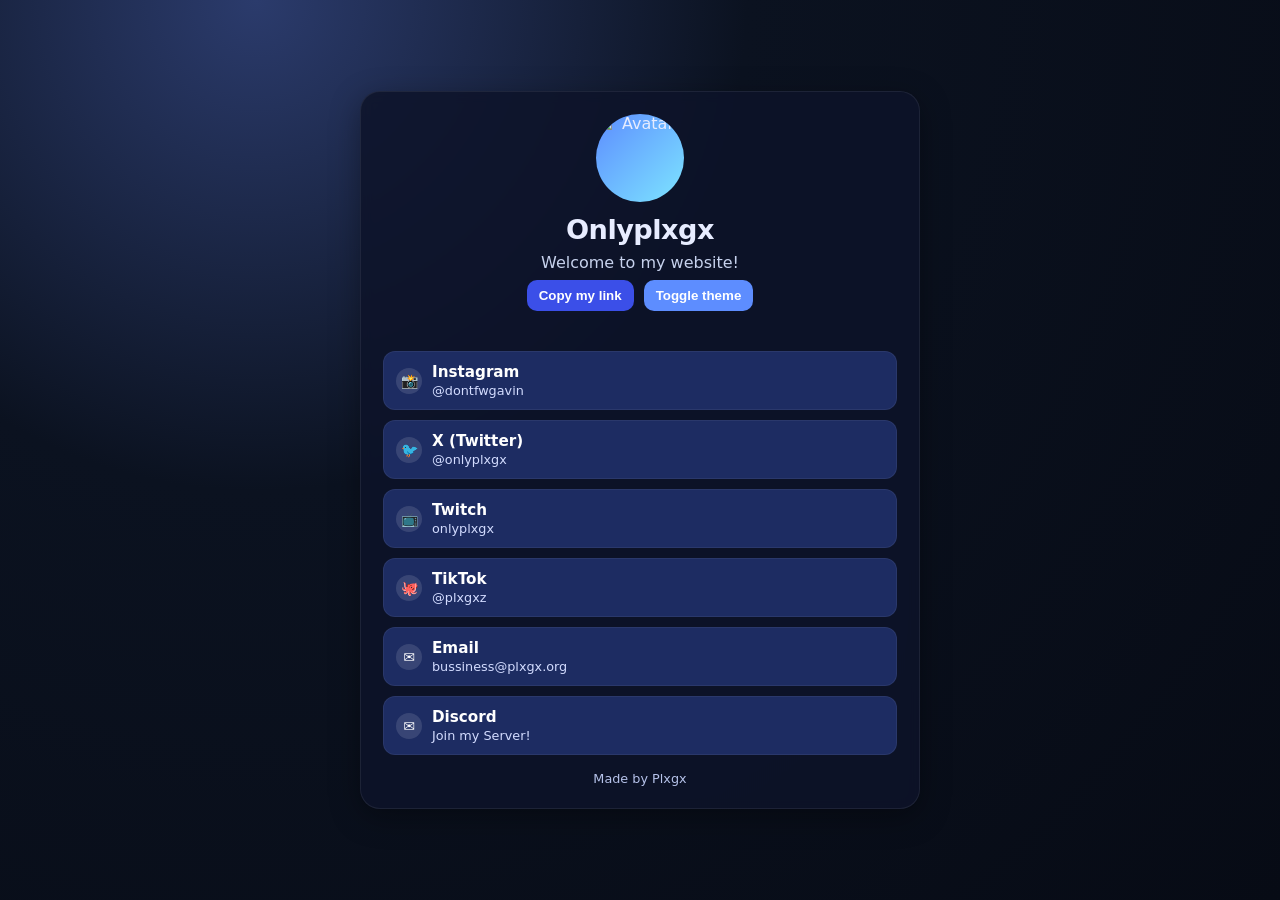
==== index.html @ 9d94a22b "Add initial index.html with layout and styles This HTML file includes a simple webpage structure wit" ====
<!doctype html>
<html lang="en">
<head>
  <meta charset="UTF-8">
  <meta name="viewport" content="width=device-width, initial-scale=1.0">
  <title>Plxgx</title>
  <style>
    :root { --bg: #0b1220; --card: #111b33; --text: #e7ecff; --muted: #b8c3e1; --accent: #5d8dff; --shadow: 0 8px 30px rgba(0,0,0,0.35); }
    * { box-sizing: border-box; margin:0; padding:0; }
    body { min-height:100vh; font-family: Inter, system-ui, -apple-system, Segoe UI, Roboto, Arial, sans-serif; background: radial-gradient(circle at 20% 0%, #2b3b6c 0%, var(--bg) 36%, #070b15 100%); color: var(--text); display:grid; place-items:center; padding:16px; }
    .page { width:min(100%,560px); background:rgba(13,19,42,.85); border:1px solid rgba(255,255,255,.07); border-radius:20px; padding:22px; box-shadow:var(--shadow); backdrop-filter: blur(6px); }
    .header { text-align:center; margin-bottom:18px; }
    .avatar { width:88px; height:88px; border-radius:50%; margin:0 auto 12px; background:linear-gradient(135deg,#5d8dff,#7de5ff); display:grid; place-items:center; overflow:hidden; }
    .avatar img { width:100%; height:100%; object-fit:cover; border-radius:50%; }
    h1 { margin:0; font-size:1.7rem; letter-spacing:-.02em; }
    p { margin:8px 0 0; color:#c7d2ed; }
    .links { margin-top:16px; display:grid; gap:10px; }
    .link-item { display:flex; align-items:center; gap:10px; border-radius:12px; text-decoration:none; color:#fff; background:#1d2c62; border:1px solid rgba(255,255,255,.06); padding:11px 12px; transition:.16s ease; }
    .link-item:hover { background:#2d437c; transform:translateY(-1px); border-color: rgba(255,255,255,.2); }
    .link-icon { width:26px; height:26px; border-radius:999px; background:rgba(255,255,255,.12); display:grid; place-items:center; font-size:14px; }
    .link-meta { display:flex; flex-direction:column; }
    .link-title { font-weight:600; font-size:.95rem; }
    .link-subtitle { font-size:.8rem; color:#d3dcff; margin-top:2px; }
    .footer { margin-top:16px; text-align:center; font-size:.8rem; color:#b6c2ea; }
    .actions { display:flex; justify-content:center; gap:10px; margin-top:8px; flex-wrap:wrap; }
    .btn { border:none; border-radius:10px; padding:8px 12px; font-weight:600; cursor:pointer; color:#fff; background:#3b4fe8; transition:.15s ease; }
    .btn:hover { filter:brightness(1.05); }
    .toggle { background:#5d8dff; }
    .copied { margin-top:8px; text-align:center; color:#9cdbff; font-size:.83rem; min-height:1.1em; }
    @media (max-width:480px){ .page{ padding:16px;} h1{font-size:1.5rem;} }
  </style>
</head>
<body>
  <main class="page">
    <section class="header">
      <div class="avatar"><img src="https://cdn.discordapp.com/avatars/1298026435188883509/ef6f4af1ed00c6dbfc6df4c598f5a835.png" alt="Avatar"></div>
      <h1>Onlyplxgx</h1>
      <p>Welcome to my website!</p>
      <div class="actions">
        <button class="btn" id="copyLinkBtn">Copy my link</button>
        <button class="btn toggle" id="themeToggle">Toggle theme</button>
      </div>
      <div class="copied" id="copyStatus"></div>
    </section>
    <section class="links">
      <a class="link-item" href="https://instagram.com/dontfwgavin" target="_blank" rel="noopener noreferrer"><span class="link-icon">📸</span><div class="link-meta"><span class="link-title">Instagram</span><span class="link-subtitle">@dontfwgavin</span></div></a>
      <a class="link-item" href="https://twitter.com/onlyplxgx" target="_blank" rel="noopener noreferrer"><span class="link-icon">🐦</span><div class="link-meta"><span class="link-title">X (Twitter)</span><span class="link-subtitle">@onlyplxgx</span></div></a>
      <a class="link-item" href="https://twitch.tv/onlyplxgx" target="_blank" rel="noopener noreferrer"><span class="link-icon">📺</span><div class="link-meta"><span class="link-title">Twitch</span><span class="link-subtitle">onlyplxgx</span></div></a>
      <a class="link-item" href="https://www.tiktok.com/@plxgxz" target="_blank" rel="noopener noreferrer"><span class="link-icon">🐙</span><div class="link-meta"><span class="link-title">TikTok</span><span class="link-subtitle">@plxgxz</span></div></a>
      <a class="link-item" href="mailto:bussiness@plxgx.org" target="_blank" rel="noopener noreferrer"><span class="link-icon">✉️</span><div class="link-meta"><span class="link-title">Email</span><span class="link-subtitle">bussiness@plxgx.org</span></div></a>
      <a class="link-item" href="https://discord.gg/JPpCv57PzC" target="_blank" rel="noopener noreferrer"><span class="link-icon">✉️</span><div class="link-meta"><span class="link-title">Discord</span><span class="link-subtitle">Join my Server!</span></div></a>
    </section>
    <div class="footer">Made by Plxgx </div>
  </main>
  <script>
    const copyBtn = document.getElementById('copyLinkBtn');
    const status = document.getElementById('copyStatus');
    const themeBtn = document.getElementById('themeToggle');
    copyBtn?.addEventListener('click', async () => {
      try {
        await navigator.clipboard.writeText(window.location.href);
        status.textContent = 'Link copied to clipboard ✓';
      } catch (e) {
        status.textContent = 'Copy failed; please copy manually.';
      }
      setTimeout(() => { status.textContent = ''; }, 1800);
    });
    themeBtn?.addEventListener('click', () => {
      document.body.classList.toggle('light');
      if (document.body.classList.contains('light')) {
        document.documentElement.style.setProperty('--bg', '#f4f6ff');
        document.documentElement.style.setProperty('--text', '#0d1631');
        document.documentElement.style.setProperty('--card', '#ffffff');
      } else {
        document.documentElement.style.setProperty('--bg', '#0b1220');
        document.documentElement.style.setProperty('--text', '#e7ecff');
        document.documentElement.style.setProperty('--card', '#111b33');
      }
    });
  </script>
</body>
</html>
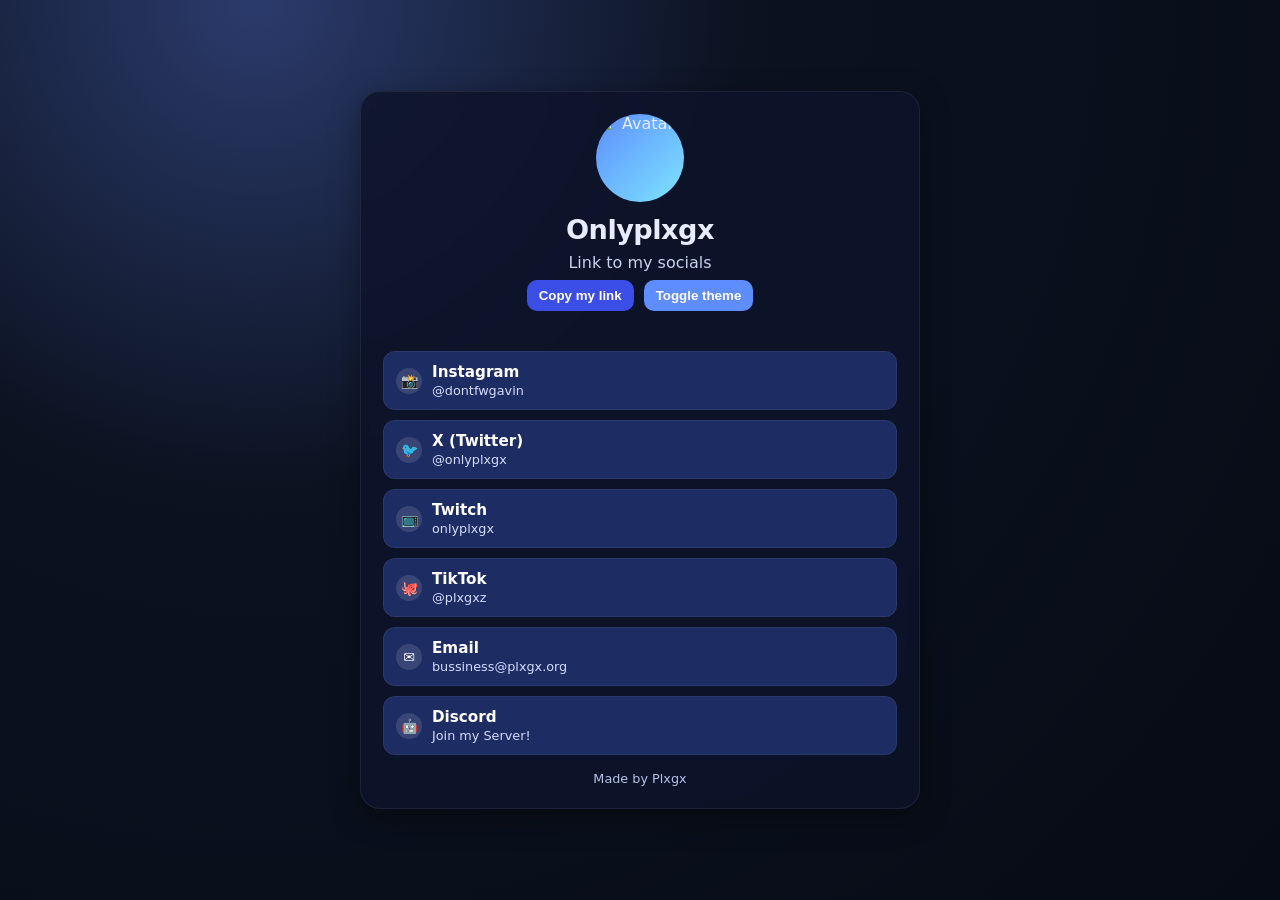
==== commit 1ecff8dc: "Update welcome message and Discord link icon" ====
--- a/index.html
+++ b/index.html
@@ -35,7 +35,7 @@
     <section class="header">
       <div class="avatar"><img src="https://cdn.discordapp.com/avatars/1298026435188883509/ef6f4af1ed00c6dbfc6df4c598f5a835.png" alt="Avatar"></div>
       <h1>Onlyplxgx</h1>
-      <p>Welcome to my website!</p>
+      <p>Link to my socials</p>
       <div class="actions">
         <button class="btn" id="copyLinkBtn">Copy my link</button>
         <button class="btn toggle" id="themeToggle">Toggle theme</button>
@@ -48,7 +48,7 @@
       <a class="link-item" href="https://twitch.tv/onlyplxgx" target="_blank" rel="noopener noreferrer"><span class="link-icon">📺</span><div class="link-meta"><span class="link-title">Twitch</span><span class="link-subtitle">onlyplxgx</span></div></a>
       <a class="link-item" href="https://www.tiktok.com/@plxgxz" target="_blank" rel="noopener noreferrer"><span class="link-icon">🐙</span><div class="link-meta"><span class="link-title">TikTok</span><span class="link-subtitle">@plxgxz</span></div></a>
       <a class="link-item" href="mailto:bussiness@plxgx.org" target="_blank" rel="noopener noreferrer"><span class="link-icon">✉️</span><div class="link-meta"><span class="link-title">Email</span><span class="link-subtitle">bussiness@plxgx.org</span></div></a>
-      <a class="link-item" href="https://discord.gg/JPpCv57PzC" target="_blank" rel="noopener noreferrer"><span class="link-icon">✉️</span><div class="link-meta"><span class="link-title">Discord</span><span class="link-subtitle">Join my Server!</span></div></a>
+      <a class="link-item" href="https://discord.gg/JPpCv57PzC" target="_blank" rel="noopener noreferrer"><span class="link-icon">🤖</span><div class="link-meta"><span class="link-title">Discord</span><span class="link-subtitle">Join my Server!</span></div></a>
     </section>
     <div class="footer">Made by Plxgx </div>
   </main>
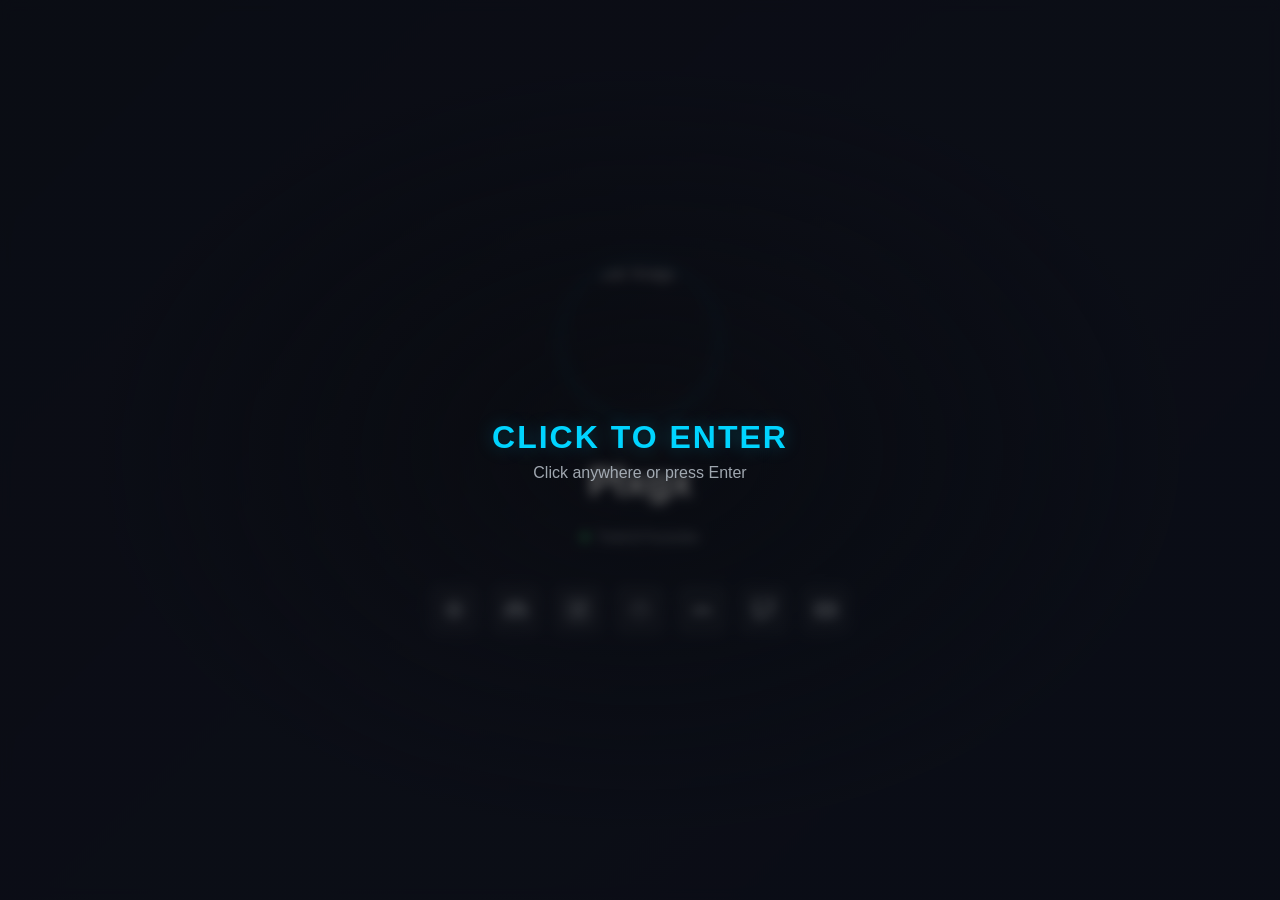
==== commit 69e92116: "Refactor index.html structure and styles" ====
--- a/index.html
+++ b/index.html
@@ -1,82 +1,59 @@
-<!doctype html>
+<!DOCTYPE html>
 <html lang="en">
 <head>
-  <meta charset="UTF-8">
-  <meta name="viewport" content="width=device-width, initial-scale=1.0">
-  <title>Plxgx</title>
-  <style>
-    :root { --bg: #0b1220; --card: #111b33; --text: #e7ecff; --muted: #b8c3e1; --accent: #5d8dff; --shadow: 0 8px 30px rgba(0,0,0,0.35); }
-    * { box-sizing: border-box; margin:0; padding:0; }
-    body { min-height:100vh; font-family: Inter, system-ui, -apple-system, Segoe UI, Roboto, Arial, sans-serif; background: radial-gradient(circle at 20% 0%, #2b3b6c 0%, var(--bg) 36%, #070b15 100%); color: var(--text); display:grid; place-items:center; padding:16px; }
-    .page { width:min(100%,560px); background:rgba(13,19,42,.85); border:1px solid rgba(255,255,255,.07); border-radius:20px; padding:22px; box-shadow:var(--shadow); backdrop-filter: blur(6px); }
-    .header { text-align:center; margin-bottom:18px; }
-    .avatar { width:88px; height:88px; border-radius:50%; margin:0 auto 12px; background:linear-gradient(135deg,#5d8dff,#7de5ff); display:grid; place-items:center; overflow:hidden; }
-    .avatar img { width:100%; height:100%; object-fit:cover; border-radius:50%; }
-    h1 { margin:0; font-size:1.7rem; letter-spacing:-.02em; }
-    p { margin:8px 0 0; color:#c7d2ed; }
-    .links { margin-top:16px; display:grid; gap:10px; }
-    .link-item { display:flex; align-items:center; gap:10px; border-radius:12px; text-decoration:none; color:#fff; background:#1d2c62; border:1px solid rgba(255,255,255,.06); padding:11px 12px; transition:.16s ease; }
-    .link-item:hover { background:#2d437c; transform:translateY(-1px); border-color: rgba(255,255,255,.2); }
-    .link-icon { width:26px; height:26px; border-radius:999px; background:rgba(255,255,255,.12); display:grid; place-items:center; font-size:14px; }
-    .link-meta { display:flex; flex-direction:column; }
-    .link-title { font-weight:600; font-size:.95rem; }
-    .link-subtitle { font-size:.8rem; color:#d3dcff; margin-top:2px; }
-    .footer { margin-top:16px; text-align:center; font-size:.8rem; color:#b6c2ea; }
-    .actions { display:flex; justify-content:center; gap:10px; margin-top:8px; flex-wrap:wrap; }
-    .btn { border:none; border-radius:10px; padding:8px 12px; font-weight:600; cursor:pointer; color:#fff; background:#3b4fe8; transition:.15s ease; }
-    .btn:hover { filter:brightness(1.05); }
-    .toggle { background:#5d8dff; }
-    .copied { margin-top:8px; text-align:center; color:#9cdbff; font-size:.83rem; min-height:1.1em; }
-    @media (max-width:480px){ .page{ padding:16px;} h1{font-size:1.5rem;} }
-  </style>
+    <meta charset="UTF-8">
+    <meta name="viewport" content="width=device-width, initial-scale=1.0">
+    <title id="pageTitle">Plxgx</title>
+    <link rel="stylesheet" href="styles.css">
 </head>
 <body>
-  <main class="page">
-    <section class="header">
-      <div class="avatar"><img src="https://cdn.discordapp.com/avatars/1298026435188883509/ef6f4af1ed00c6dbfc6df4c598f5a835.png" alt="Avatar"></div>
-      <h1>Onlyplxgx</h1>
-      <p>Link to my socials</p>
-      <div class="actions">
-        <button class="btn" id="copyLinkBtn">Copy my link</button>
-        <button class="btn toggle" id="themeToggle">Toggle theme</button>
-      </div>
-      <div class="copied" id="copyStatus"></div>
-    </section>
-    <section class="links">
-      <a class="link-item" href="https://instagram.com/dontfwgavin" target="_blank" rel="noopener noreferrer"><span class="link-icon">📸</span><div class="link-meta"><span class="link-title">Instagram</span><span class="link-subtitle">@dontfwgavin</span></div></a>
-      <a class="link-item" href="https://twitter.com/onlyplxgx" target="_blank" rel="noopener noreferrer"><span class="link-icon">🐦</span><div class="link-meta"><span class="link-title">X (Twitter)</span><span class="link-subtitle">@onlyplxgx</span></div></a>
-      <a class="link-item" href="https://twitch.tv/onlyplxgx" target="_blank" rel="noopener noreferrer"><span class="link-icon">📺</span><div class="link-meta"><span class="link-title">Twitch</span><span class="link-subtitle">onlyplxgx</span></div></a>
-      <a class="link-item" href="https://www.tiktok.com/@plxgxz" target="_blank" rel="noopener noreferrer"><span class="link-icon">🐙</span><div class="link-meta"><span class="link-title">TikTok</span><span class="link-subtitle">@plxgxz</span></div></a>
-      <a class="link-item" href="mailto:bussiness@plxgx.org" target="_blank" rel="noopener noreferrer"><span class="link-icon">✉️</span><div class="link-meta"><span class="link-title">Email</span><span class="link-subtitle">bussiness@plxgx.org</span></div></a>
-      <a class="link-item" href="https://discord.gg/JPpCv57PzC" target="_blank" rel="noopener noreferrer"><span class="link-icon">🤖</span><div class="link-meta"><span class="link-title">Discord</span><span class="link-subtitle">Join my Server!</span></div></a>
-    </section>
-    <div class="footer">Made by Plxgx </div>
-  </main>
-  <script>
-    const copyBtn = document.getElementById('copyLinkBtn');
-    const status = document.getElementById('copyStatus');
-    const themeBtn = document.getElementById('themeToggle');
-    copyBtn?.addEventListener('click', async () => {
-      try {
-        await navigator.clipboard.writeText(window.location.href);
-        status.textContent = 'Link copied to clipboard ✓';
-      } catch (e) {
-        status.textContent = 'Copy failed; please copy manually.';
-      }
-      setTimeout(() => { status.textContent = ''; }, 1800);
-    });
-    themeBtn?.addEventListener('click', () => {
-      document.body.classList.toggle('light');
-      if (document.body.classList.contains('light')) {
-        document.documentElement.style.setProperty('--bg', '#f4f6ff');
-        document.documentElement.style.setProperty('--text', '#0d1631');
-        document.documentElement.style.setProperty('--card', '#ffffff');
-      } else {
-        document.documentElement.style.setProperty('--bg', '#0b1220');
-        document.documentElement.style.setProperty('--text', '#e7ecff');
-        document.documentElement.style.setProperty('--card', '#111b33');
-      }
-    });
-  </script>
+    <!-- Fullscreen splash overlay - click to enter -->
+    <div id="splashOverlay" class="splash-overlay" role="button" aria-label="Enter site">
+        <div class="splash-content">
+            <h1 id="splashText">CLICK TO ENTER</h1>
+            <p class="splash-sub">Click anywhere or press Enter</p>
+        </div>
+    </div>
+    <div class="container">
+        <!-- (welcome banner removed) -->
+
+        <!-- mute button removed -->
+
+        <!-- Profile Section -->
+        <div class="profile-container">
+            <!-- Avatar -->
+            <img src="https://cdn.discordapp.com/avatars/1298026435188883509/9211697ff29576fda4f123b1a2f68ff0.png" alt="Avatar Image" class="avatar" id="avatar">
+
+            <!-- Profile Info -->
+            <div class="profile-info">
+                <h2 id="profileName">OnlyPlxgx</h2>
+
+                <!-- Status -->
+                <div class="status">
+                    <span class="status-indicator"></span>
+                    <span id="statusText">Twitch/Youtube</span>
+                </div>
+            </div>
+        </div>
+
+        <!-- Social Links -->
+        <div class="social-buttons" id="socialButtons">
+            <button class="social-btn" data-platform="Website" title="Website"></button>
+            <button class="social-btn" data-platform="Discord" title="Discord">
+            </button>
+            <button class="social-btn" data-platform="Instagram" title="Instagram">
+            </button>
+            <button class="social-btn" data-platform="Roblox" title="Roblox">
+            </button>
+            <button class="social-btn" data-platform="Steam" title="Steam">
+            </button>
+            <button class="social-btn" data-platform="Twitch" title="Twitch">
+            </button>
+            <button class="social-btn" data-platform="YouTube" title="YouTube">
+            </button>
+        </div>
+    </div>
+
+    <script src="script.js"></script>
 </body>
 </html>
--- a/styles.css
+++ b/styles.css
@@ -0,0 +1,505 @@
+* {
+    margin: 0;
+    padding: 0;
+    box-sizing: border-box;
+}
+
+:root {
+    --primary-color: #0f1419;
+    --secondary-color: #1a1f2e;
+    --accent-color: #00d4ff;
+    --text-primary: #ffffff;
+    --text-secondary: #b0b8c1;
+    --border-color: #2d3748;
+}
+
+html, body {
+    width: 100%;
+    height: 100%;
+    font-family: -apple-system, BlinkMacSystemFont, 'Segoe UI', Roboto, 'Helvetica Neue', Arial, sans-serif;
+    background: linear-gradient(135deg, #0f1419 0%, #1a1f2e 50%, #0d1b2a 100%);
+    color: var(--text-primary);
+    overflow: hidden;
+}
+
+body {
+    display: flex;
+    align-items: center;
+    justify-content: center;
+    position: relative;
+}
+
+.container {
+    display: flex;
+    flex-direction: column;
+    align-items: center;
+    justify-content: center;
+    height: 100vh;
+    width: 100%;
+    gap: 40px;
+    padding: 20px;
+    position: relative;
+}
+
+/* Splash overlay */
+.splash-overlay {
+    position: fixed;
+    inset: 0;
+    display: flex;
+    align-items: center;
+    justify-content: center;
+    background: radial-gradient(ellipse at center, rgba(0,0,0,0.6) 0%, rgba(10,12,20,0.9) 60%);
+    z-index: 9999;
+    cursor: pointer;
+    transition: opacity 0.5s ease, visibility 0.5s ease;
+    -webkit-backdrop-filter: blur(6px);
+    backdrop-filter: blur(6px);
+}
+
+.splash-overlay.hidden {
+    opacity: 0;
+    visibility: hidden;
+    pointer-events: none;
+}
+
+.splash-content {
+    text-align: center;
+    color: var(--text-primary);
+}
+
+#splashText {
+    font-size: 2rem;
+    letter-spacing: 2px;
+    color: var(--accent-color);
+    text-shadow: 0 0 18px rgba(0,212,255,0.28);
+}
+
+.splash-sub {
+    margin-top: 8px;
+    color: var(--text-secondary);
+    opacity: 0.9;
+}
+
+/* mute button styles removed */
+
+/* Profile Container */
+.profile-container {
+    display: flex;
+    flex-direction: column;
+    align-items: center;
+    gap: 25px;
+}
+
+.avatar {
+    width: 120px;
+    height: 120px;
+    border-radius: 12px;
+    object-fit: cover;
+    border: 2px solid var(--accent-color);
+    box-shadow: 0 0 20px rgba(0, 212, 255, 0.2);
+    transition: all 0.3s ease;
+}
+
+.avatar:hover {
+    box-shadow: 0 0 30px rgba(0, 212, 255, 0.4);
+}
+
+/* Profile Info */
+.profile-info {
+    display: flex;
+    flex-direction: column;
+    align-items: center;
+    gap: 15px;
+}
+
+#profileName {
+    font-size: 2rem;
+    font-weight: 700;
+    color: var(--text-primary);
+    letter-spacing: -0.5px;
+}
+
+/* Status */
+.status {
+    display: flex;
+    align-items: center;
+    gap: 8px;
+    font-size: 0.95rem;
+    color: var(--text-secondary);
+}
+
+.status-indicator {
+    width: 8px;
+    height: 8px;
+    background: #4ade80;
+    border-radius: 50%;
+    display: inline-block;
+    animation: pulse 2s ease-in-out infinite;
+}
+
+@keyframes pulse {
+    0%, 100% { opacity: 1; }
+    50% { opacity: 0.5; }
+}
+
+/* Social Buttons */
+.social-buttons {
+    display: flex;
+    gap: 12px;
+    flex-wrap: wrap;
+    justify-content: center;
+}
+
+.social-btn {
+    width: 50px;
+    height: 50px;
+    background: rgba(255, 255, 255, 0.08);
+    border: 1px solid var(--border-color);
+    border-radius: 10px;
+    color: var(--text-secondary);
+    cursor: pointer;
+    display: flex;
+    align-items: center;
+    justify-content: center;
+    transition: all 0.3s cubic-bezier(0.4, 0, 0.2, 1);
+    position: relative;
+}
+
+.social-btn:hover {
+    background: rgba(0, 212, 255, 0.15);
+    border-color: var(--accent-color);
+    color: var(--accent-color);
+    transform: translateY(-3px);
+    box-shadow: 0 5px 15px rgba(0, 212, 255, 0.2);
+}
+
+.social-btn:active {
+    transform: translateY(-1px);
+}
+
+.social-btn svg {
+    width: 24px;
+    height: 24px;
+}
+
+/* Tooltip */
+.social-btn::before {
+    content: attr(data-platform);
+    position: absolute;
+    bottom: -30px;
+    background: rgba(0, 0, 0, 0.9);
+    color: var(--text-primary);
+    padding: 6px 12px;
+    border-radius: 6px;
+    font-size: 0.8rem;
+    white-space: nowrap;
+    opacity: 0;
+    pointer-events: none;
+    transition: opacity 0.3s ease;
+}
+
+.social-btn:hover::before {
+    opacity: 1;
+}
+
+/* Responsive Design */
+@media (max-width: 768px) {
+    .container {
+        gap: 30px;
+        padding: 15px;
+    }
+
+    .welcome-banner {
+        top: 20px;
+        font-size: 1rem;
+    }
+
+    /* responsive mute button rules removed */
+
+    #profileName {
+        font-size: 1.5rem;
+    }
+
+    .avatar {
+        width: 100px;
+        height: 100px;
+    }
+
+    .social-buttons {
+        gap: 10px;
+    }
+
+    .social-btn {
+        width: 44px;
+        height: 44px;
+    }
+
+    .social-btn svg {
+        width: 20px;
+        height: 20px;
+    }
+}
+
+@media (max-width: 480px) {
+    .welcome-banner {
+        font-size: 0.85rem;
+        letter-spacing: 1px;
+    }
+
+    #profileName {
+        font-size: 1.3rem;
+    }
+
+    .avatar {
+        width: 90px;
+        height: 90px;
+    }
+
+    .social-btn {
+        width: 40px;
+        height: 40px;
+    }
+
+    .social-btn::before {
+        font-size: 0.7rem;
+    }
+}
+
+/* Loading State */
+.loading {
+    opacity: 0.6;
+    animation: fadeInOut 2s ease-in-out infinite;
+}
+
+@keyframes fadeInOut {
+    0%, 100% { opacity: 0.6; }
+    50% { opacity: 1; }
+}
+
+/* Profile Header */
+.profile-header {
+    text-align: center;
+    padding: 30px 20px;
+    background-color: var(--bg-secondary);
+    border-radius: 15px;
+    border: 1px solid var(--border-color);
+    animation: fadeIn 0.5s ease-in;
+}
+
+.avatar {
+    width: 150px;
+    height: 150px;
+    border-radius: 50%;
+    border: 4px solid var(--accent);
+    margin-bottom: 20px;
+    object-fit: cover;
+}
+
+#profileName {
+    font-size: 2.5rem;
+    font-weight: 700;
+    margin-bottom: 8px;
+    letter-spacing: -0.5px;
+}
+
+.bio {
+    color: var(--text-secondary);
+    font-size: 1.1rem;
+    margin-bottom: 20px;
+}
+
+.profile-actions {
+    display: flex;
+    gap: 10px;
+    justify-content: center;
+    flex-wrap: wrap;
+}
+
+.btn {
+    padding: 12px 28px;
+    border: none;
+    border-radius: 30px;
+    font-weight: 600;
+    cursor: pointer;
+    transition: all 0.25s cubic-bezier(0.4, 0, 0.2, 1);
+    font-size: 0.9rem;
+    letter-spacing: 0.3px;
+}
+
+.btn-copy {
+    background: linear-gradient(135deg, var(--accent), var(--accent-hover));
+    color: white;
+    box-shadow: 0 4px 15px rgba(29, 185, 84, 0.2);
+}
+
+.btn-copy:hover {
+    transform: translateY(-2px);
+    box-shadow: 0 6px 20px rgba(29, 185, 84, 0.3);
+}
+
+.btn-copy:active {
+    transform: translateY(0);
+}
+
+.btn-theme {
+    background-color: rgba(29, 185, 84, 0.1);
+    color: var(--accent);
+    border: none;
+}
+
+.btn-theme:hover {
+    background-color: rgba(29, 185, 84, 0.2);
+    transform: translateY(-2px);
+}
+
+/* Spotify Section */
+.spotify-section {
+    padding: 20px;
+    background-color: var(--bg-secondary);
+    border-radius: 15px;
+    border: 1px solid var(--border-color);
+}
+
+.spotify-section h3 {
+    margin-bottom: 15px;
+    font-size: 1.1rem;
+}
+
+.spotify-widget {
+    padding: 20px;
+    background-color: var(--bg-primary);
+    border-radius: 10px;
+    border: 1px solid var(--border-color);
+    min-height: 100px;
+    display: flex;
+    align-items: center;
+    justify-content: center;
+}
+
+.loading {
+    color: var(--text-secondary);
+}
+
+/* Social Links */
+.social-links {
+    display: flex;
+    flex-direction: column;
+    gap: 20px;
+}
+
+.social-links h2 {
+    font-size: 1.5rem;
+    font-weight: 700;
+}
+
+.links-grid {
+    display: grid;
+    grid-template-columns: 1fr 1fr;
+    gap: 12px;
+    list-style: none;
+}
+
+.social-link {
+    display: flex;
+    align-items: center;
+    gap: 12px;
+    padding: 14px 16px;
+    background-color: rgba(29, 185, 84, 0.08);
+    border: none;
+    border-radius: 14px;
+    text-decoration: none;
+    color: var(--text-primary);
+    transition: all 0.25s cubic-bezier(0.4, 0, 0.2, 1);
+    cursor: pointer;
+}
+
+.social-link:hover {
+    background: linear-gradient(135deg, rgba(29, 185, 84, 0.2), rgba(29, 185, 84, 0.15));
+    transform: translateY(-2px);
+    box-shadow: 0 4px 12px rgba(29, 185, 84, 0.15);
+}
+
+.social-link:active {
+    transform: translateY(0);
+}
+
+.emoji {
+    font-size: 1.5rem;
+    display: flex;
+    align-items: center;
+    justify-content: center;
+    width: 32px;
+    height: 32px;
+}
+
+.link-content {
+    display: flex;
+    flex-direction: column;
+    gap: 2px;
+    text-align: left;
+}
+
+.platform {
+    font-weight: 600;
+    font-size: 0.9rem;
+}
+
+.handle {
+    font-size: 0.8rem;
+    opacity: 0.8;
+}
+
+/* Footer */
+.footer {
+    text-align: center;
+    padding: 20px;
+    color: var(--text-secondary);
+    font-size: 0.9rem;
+    border-top: 1px solid var(--border-color);
+    margin-top: 20px;
+}
+
+/* Animations */
+@keyframes fadeIn {
+    from {
+        opacity: 0;
+        transform: translateY(20px);
+    }
+    to {
+        opacity: 1;
+        transform: translateY(0);
+    }
+}
+
+/* Responsive Design */
+@media (max-width: 768px) {
+    .container {
+        padding: 15px;
+    }
+
+    .profile-section {
+        gap: 30px;
+    }
+
+    #profileName {
+        font-size: 2rem;
+    }
+
+    .links-grid {
+        grid-template-columns: 1fr;
+    }
+
+    .avatar {
+        width: 120px;
+        height: 120px;
+    }
+}
+
+/* Utility Classes */
+.hidden {
+    display: none !important;
+}
+
+.text-center {
+    text-align: center;
+}
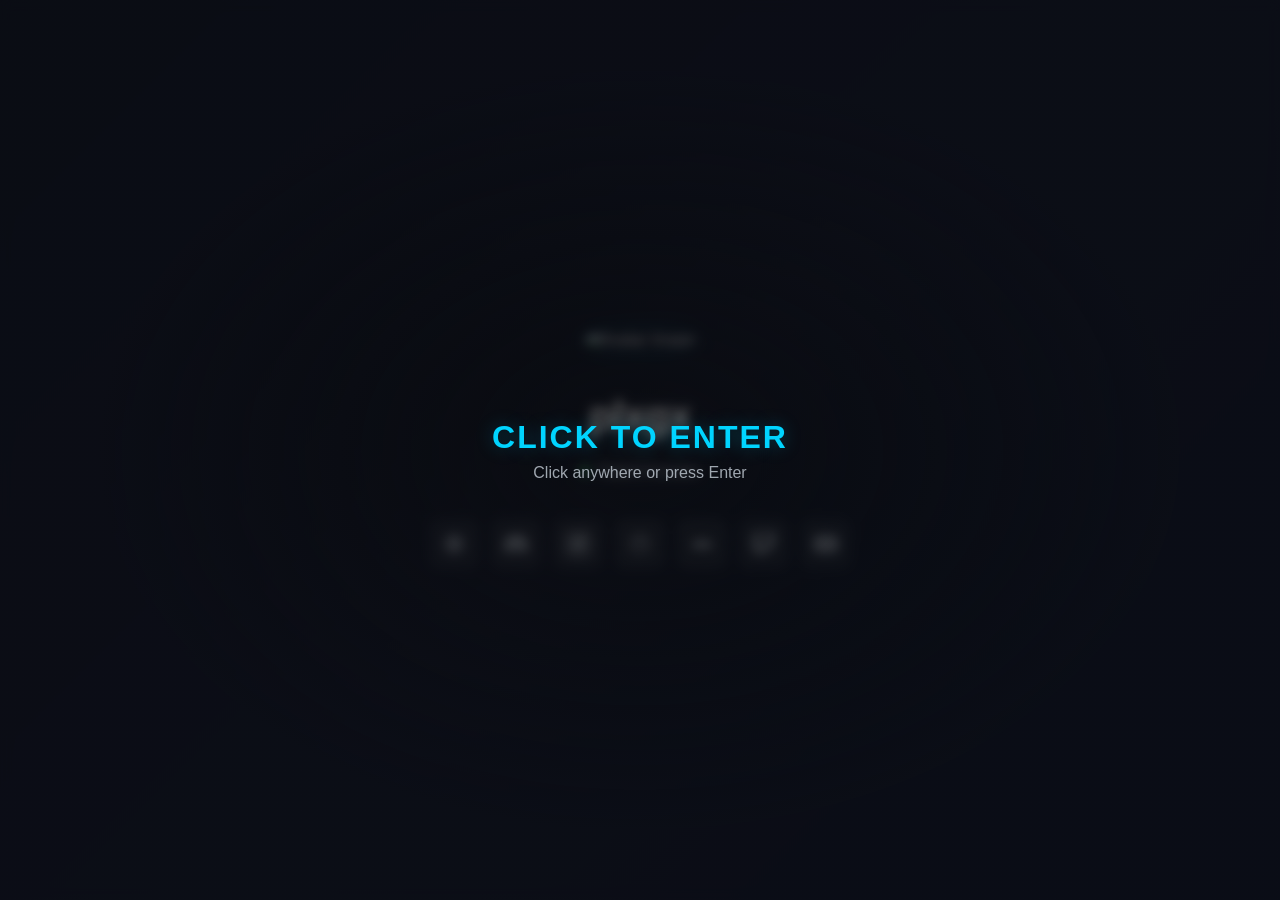
==== commit d26a9959: "Add wrapper div around avatar image Wrap avatar image in a div for styling." ====
--- a/index.html
+++ b/index.html
@@ -22,7 +22,9 @@
         <!-- Profile Section -->
         <div class="profile-container">
             <!-- Avatar -->
-            <img src="https://cdn.discordapp.com/avatars/1298026435188883509/9211697ff29576fda4f123b1a2f68ff0.png" alt="Avatar Image" class="avatar" id="avatar">
+                <div class="avatar-wrap">
+                    <img src="https://cdn.discordapp.com/avatars/1298026435188883509/9211697ff29576fda4f123b1a2f68ff0.png" alt="Avatar Image" class="avatar" id="avatar">
+                </div>
 
             <!-- Profile Info -->
             <div class="profile-info">
--- a/styles.css
+++ b/styles.css
@@ -104,6 +104,26 @@
     box-shadow: 0 0 30px rgba(0, 212, 255, 0.4);
 }
 
+/* Avatar animation: gentle float and interactive parallax */
+.avatar-wrap {
+    display: inline-block;
+    will-change: transform;
+    transition: transform 0.18s linear;
+}
+
+.avatar {
+    animation: float 6s ease-in-out infinite;
+    transform-origin: center center;
+}
+
+@keyframes float {
+    0% { transform: translateY(0) rotate(0deg); }
+    25% { transform: translateY(-6px) rotate(-1deg); }
+    50% { transform: translateY(0) rotate(0deg); }
+    75% { transform: translateY(6px) rotate(1deg); }
+    100% { transform: translateY(0) rotate(0deg); }
+}
+
 /* Profile Info */
 .profile-info {
     display: flex;
@@ -117,6 +137,24 @@
     font-weight: 700;
     color: var(--text-primary);
     letter-spacing: -0.5px;
+}
+
+#profileName { display: inline-block; }
+
+/* Typewriter cursor */
+#profileName.typing::after {
+    content: '';
+    display: inline-block;
+    width: 2px;
+    height: 1.05em;
+    margin-left: 8px;
+    background: var(--text-primary);
+    vertical-align: middle;
+    animation: blink 1s steps(2, start) infinite;
+}
+
+@keyframes blink {
+    50% { opacity: 0; }
 }
 
 /* Status */
